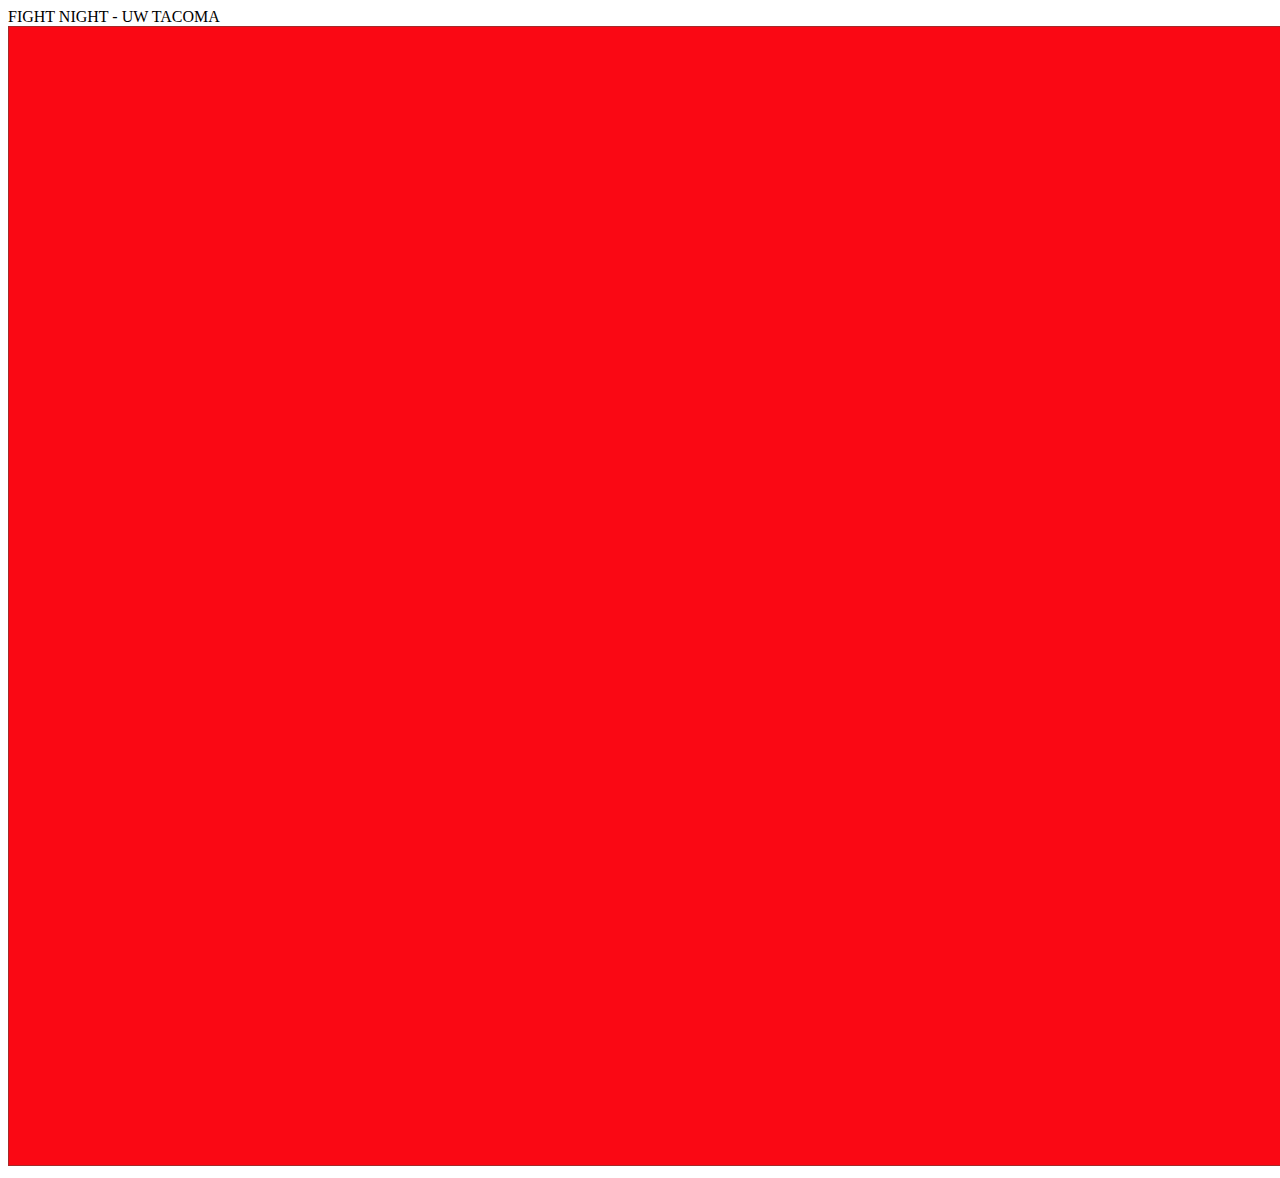
==== index.html @ e5440c9e "updated html file header" ====
<!DOCTYPE html>
<html>
<head>
    <meta charset="utf-8">
    <title>Fight Night</title>
    <script type = 'text/javascript' src="js/GameEngine.js"></script>
    <script type = 'text/javascript' src="js/assets.js"></script>
    <script type = 'text/javascript' src="js/nick.js"></script>
    <script type = 'text/javascript' src="js/main.js"></script>
</head>
<body>
<div>FIGHT NIGHT - UW TACOMA</div>
<canvas id="gameCanvas" tabindex = "1" width="2300" height="1138" style="border: 1px solid brown; background: #fa0814"></canvas>
</body>
</html>
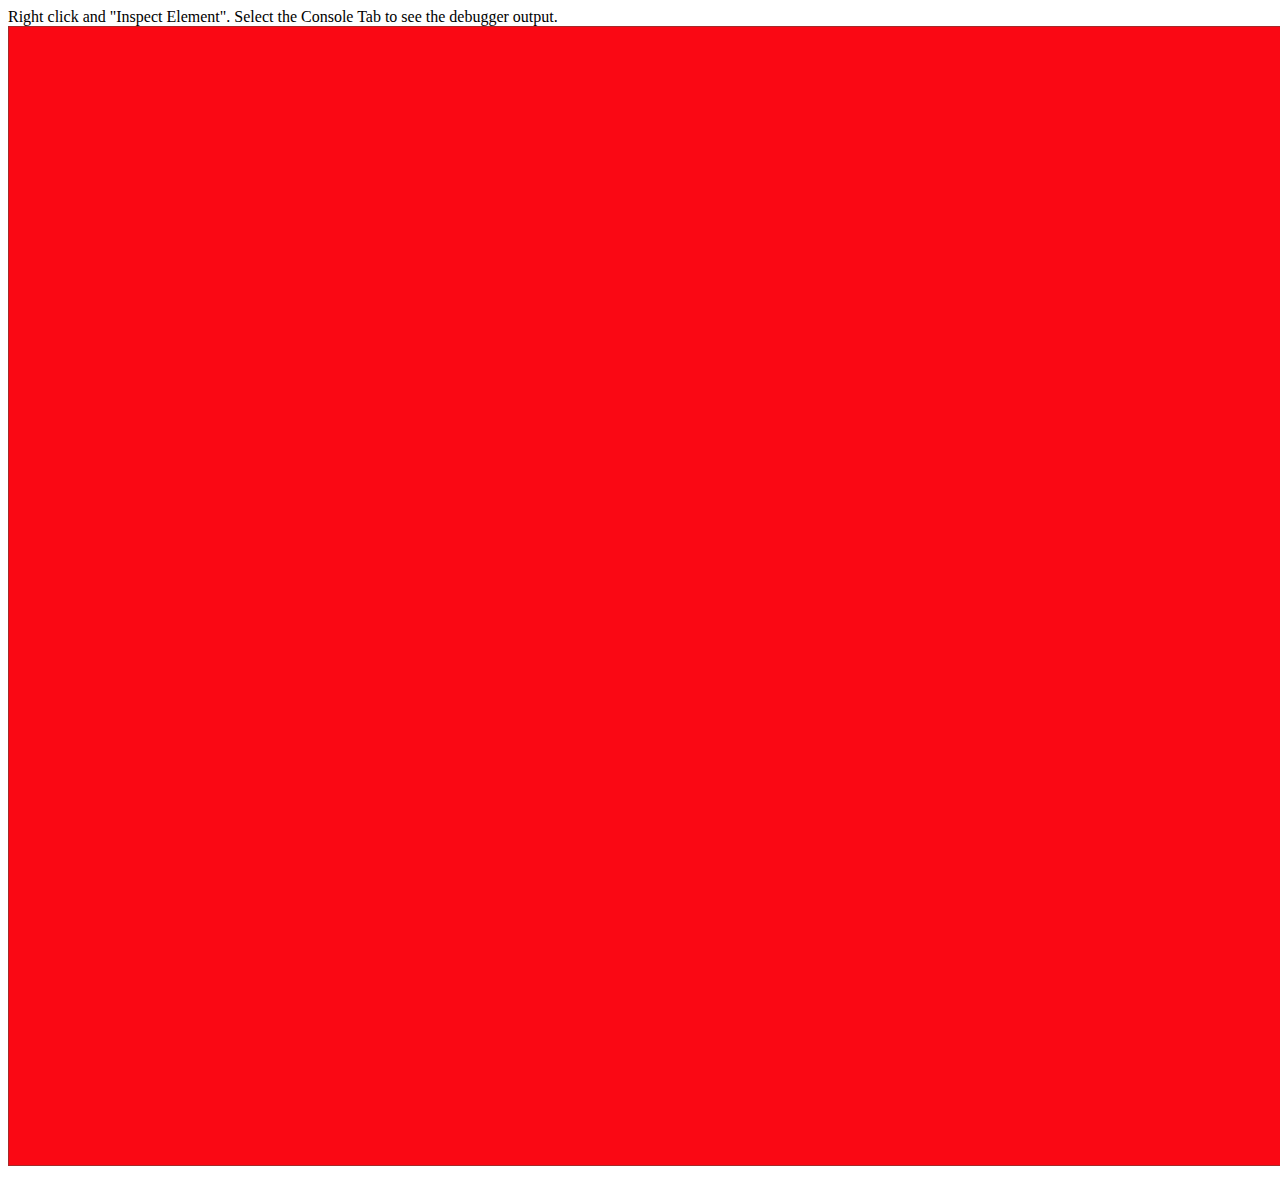
==== commit 9e58ef62: "Added chris to game." ====
--- a/index.html
+++ b/index.html
@@ -6,10 +6,11 @@
     <script type = 'text/javascript' src="js/GameEngine.js"></script>
     <script type = 'text/javascript' src="js/assets.js"></script>
     <script type = 'text/javascript' src="js/nick.js"></script>
+    <script type = 'text/javascript' src="js/chris.js"></script>
     <script type = 'text/javascript' src="js/main.js"></script>
 </head>
 <body>
-<div>FIGHT NIGHT - UW TACOMA</div>
+<div>Right click and "Inspect Element". Select the Console Tab to see the debugger output.</div>
 <canvas id="gameCanvas" tabindex = "1" width="2300" height="1138" style="border: 1px solid brown; background: #fa0814"></canvas>
 </body>
 </html>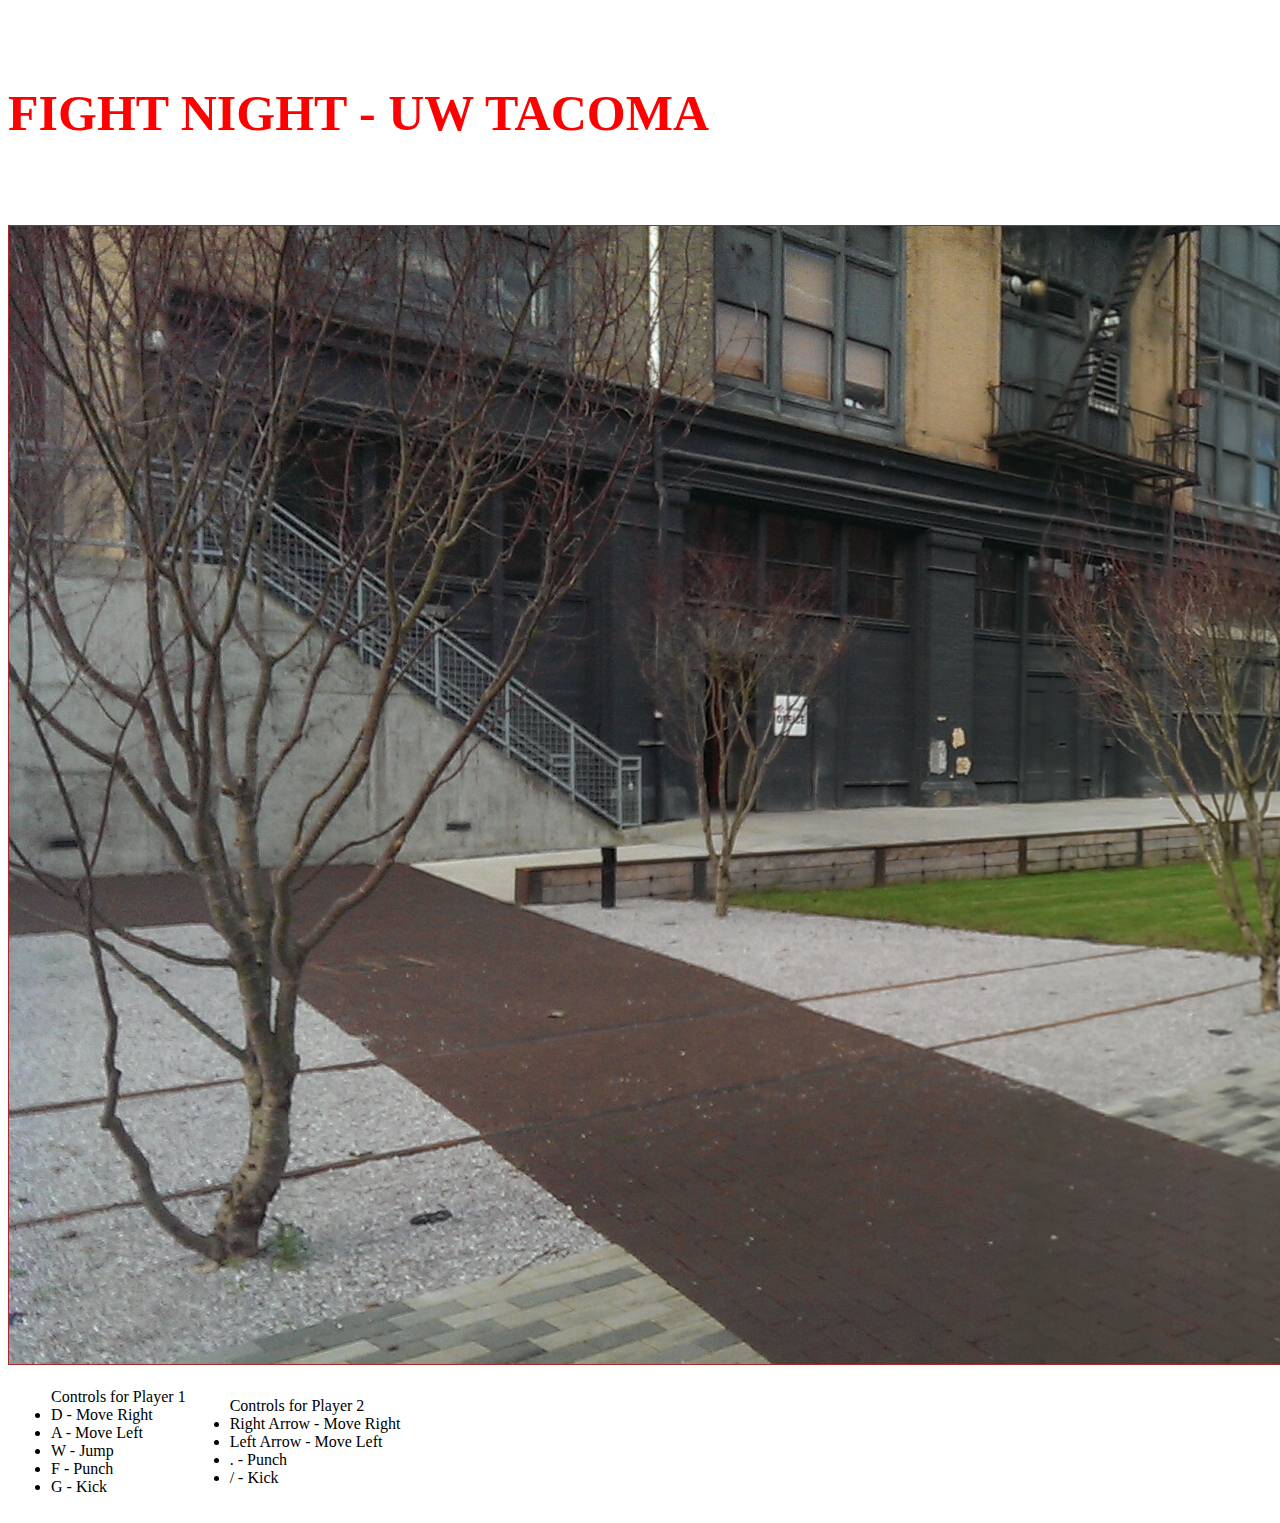
==== commit 2559076e: "init commit" ====
--- a/index.html
+++ b/index.html
@@ -2,15 +2,37 @@
 <html>
 <head>
     <meta charset="utf-8">
+
     <title>Fight Night</title>
     <script type = 'text/javascript' src="js/GameEngine.js"></script>
     <script type = 'text/javascript' src="js/assets.js"></script>
     <script type = 'text/javascript' src="js/nick.js"></script>
     <script type = 'text/javascript' src="js/chris.js"></script>
     <script type = 'text/javascript' src="js/main.js"></script>
+    <link rel="stylesheet" type="text/css" href="canvas.css">
 </head>
 <body>
-<div>Right click and "Inspect Element". Select the Console Tab to see the debugger output.</div>
-<canvas id="gameCanvas" tabindex = "1" width="2300" height="1138" style="border: 1px solid brown; background: #fa0814"></canvas>
+<h5 style="color:red; font-size: 50px">FIGHT NIGHT - UW TACOMA</h5>
+<canvas id="gameCanvas" tabindex = "1" width="2300" height="1138"></canvas>
+<table>
+    <td>
+        <ul>Controls for Player 1
+            <li>D - Move Right</li>
+            <li>A - Move Left</li>
+            <li>W - Jump</li>
+            <li>F - Punch</li>
+            <li>G - Kick</li>
+        </ul>
+    </td>
+    <td>
+        <ul>Controls for Player 2
+            <li>Right Arrow - Move Right</li>
+            <li>Left Arrow - Move Left</li>
+            <li>. - Punch</li>
+            <li>/ - Kick</li>
+        </ul>
+    </td>
+</table>
+<!--<audio autoplay="true" src="./sound/ThemeSong.mp3">-->
 </body>
 </html>--- a/canvas.css
+++ b/canvas.css
@@ -0,0 +1,4 @@
+#gameCanvas {
+    border: 1px solid brown;
+    background: #fa0814;
+}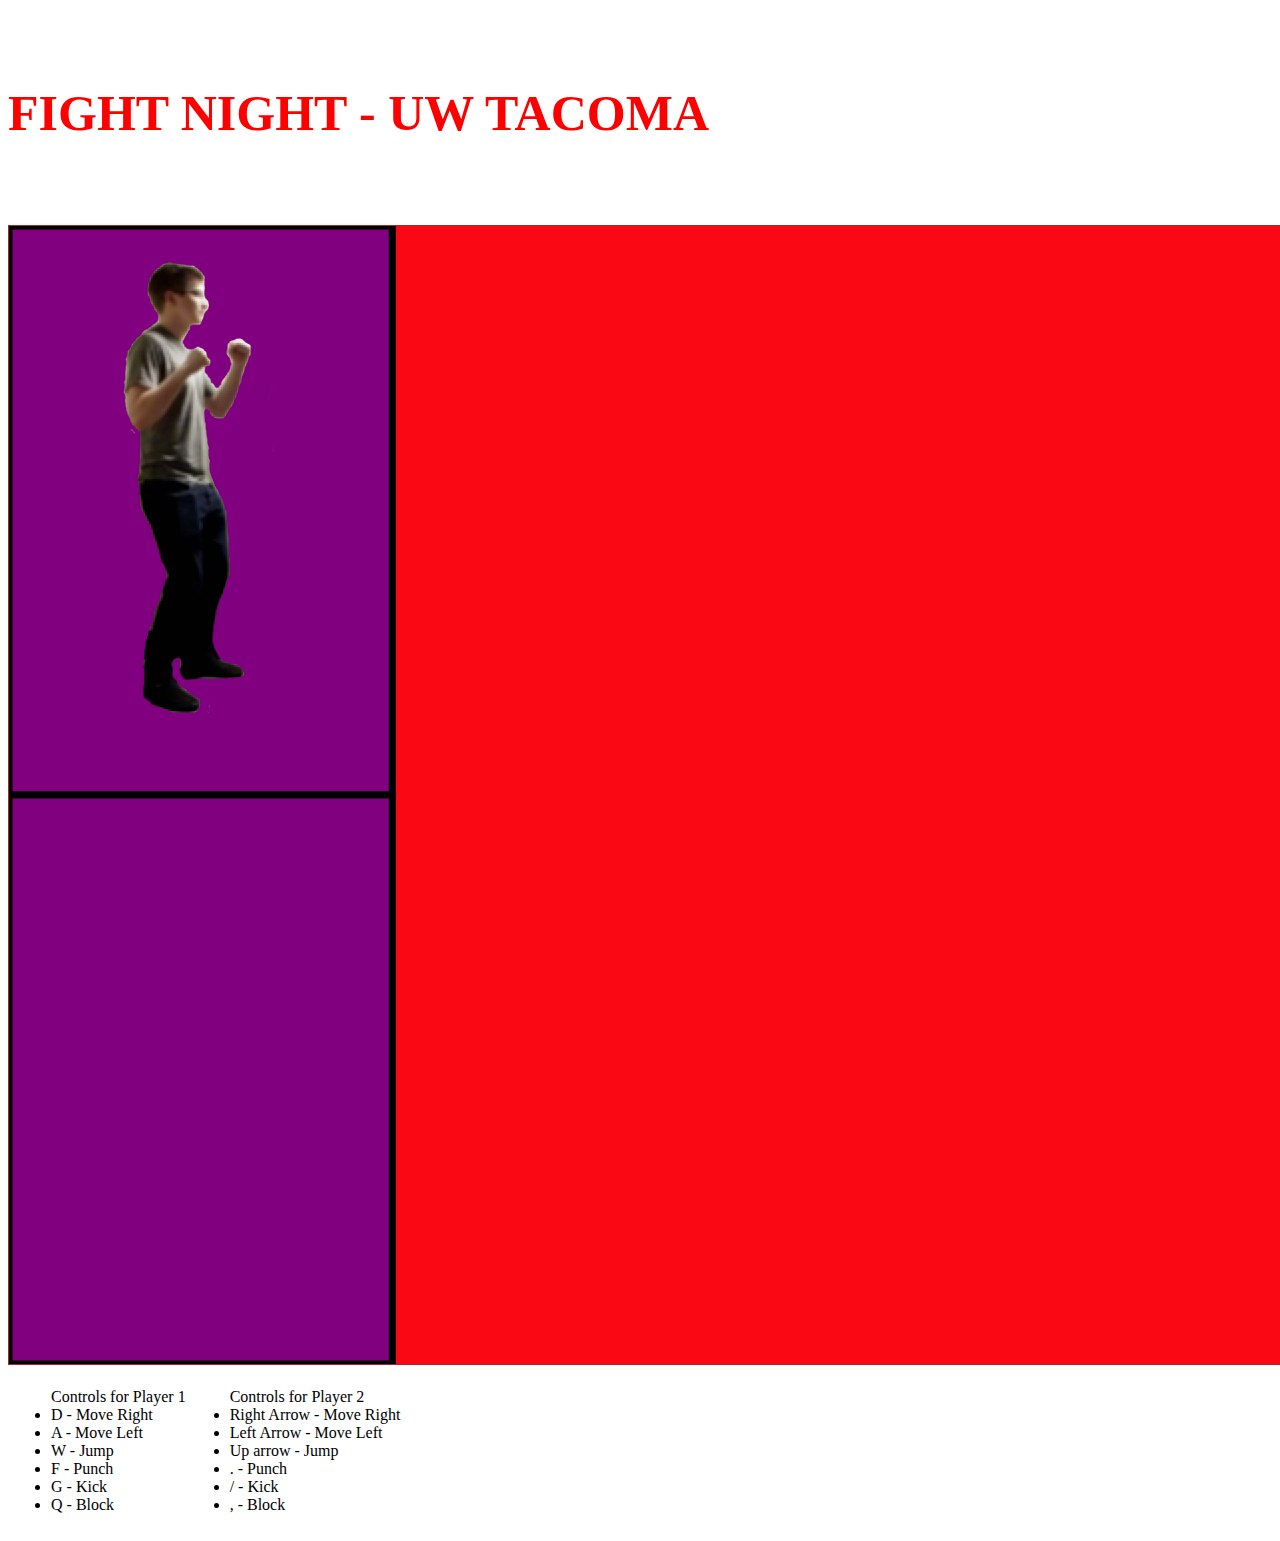
==== commit f6c9addf: "Added a character selection screen that doesn't do much yet. (Press Enter to start the actual game)." ====
--- a/index.html
+++ b/index.html
@@ -4,11 +4,13 @@
     <meta charset="utf-8">
 
     <title>Fight Night</title>
+    <script type = 'text/javascript' src="js/CharacterSelect.js"></script>
     <script type = 'text/javascript' src="js/GameEngine.js"></script>
     <script type = 'text/javascript' src="js/assets.js"></script>
     <script type = 'text/javascript' src="js/nick.js"></script>
     <script type = 'text/javascript' src="js/chris.js"></script>
     <script type = 'text/javascript' src="js/main.js"></script>
+    <script type = 'text/javascript' src="js/HealthBar.js"></script>
     <link rel="stylesheet" type="text/css" href="canvas.css">
 </head>
 <body>
@@ -22,14 +24,17 @@
             <li>W - Jump</li>
             <li>F - Punch</li>
             <li>G - Kick</li>
+            <li>Q - Block</li>
         </ul>
     </td>
     <td>
         <ul>Controls for Player 2
             <li>Right Arrow - Move Right</li>
             <li>Left Arrow - Move Left</li>
+            <li>Up arrow - Jump</li>
             <li>. - Punch</li>
             <li>/ - Kick</li>
+            <li>, - Block</li>
         </ul>
     </td>
 </table>
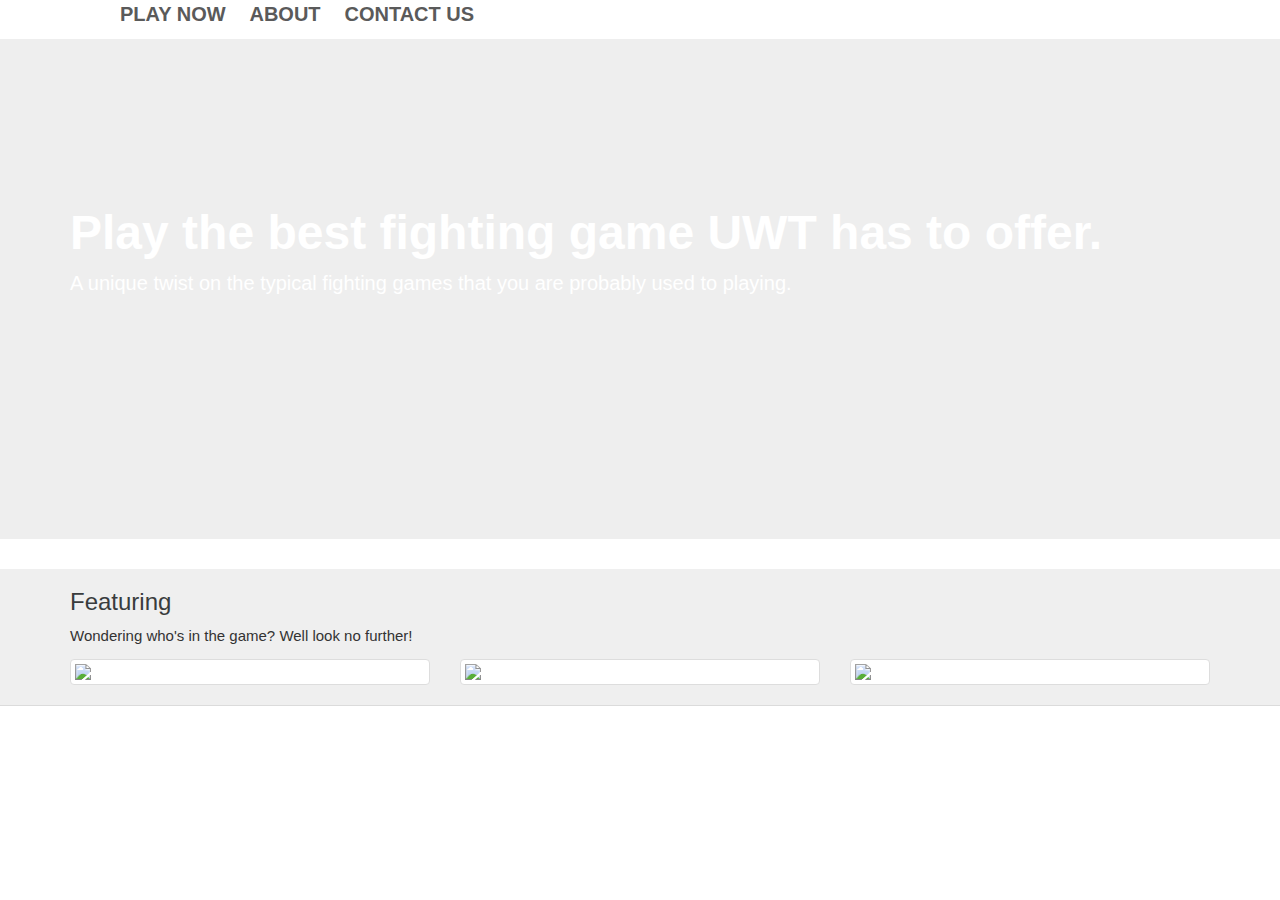
==== commit 3fe94fa7: "Merge pull request #13 from httpNick/master" ====
--- a/index.html
+++ b/index.html
@@ -1,43 +1,75 @@
 <!DOCTYPE html>
 <html>
+
 <head>
     <meta charset="utf-8">
+    <meta http-equiv="X-UA-Compatible" content="IE=edge">
+    <meta name="viewport" content="width=device-width, initial-scale=1">
 
-    <title>Fight Night</title>
-    <script type = 'text/javascript' src="js/CharacterSelect.js"></script>
-    <script type = 'text/javascript' src="js/GameEngine.js"></script>
-    <script type = 'text/javascript' src="js/assets.js"></script>
-    <script type = 'text/javascript' src="js/nick.js"></script>
-    <script type = 'text/javascript' src="js/chris.js"></script>
-    <script type = 'text/javascript' src="js/main.js"></script>
-    <script type = 'text/javascript' src="js/HealthBar.js"></script>
-    <link rel="stylesheet" type="text/css" href="canvas.css">
+    <!-- Latest compiled and minified CSS -->
+    <link rel="stylesheet" href="https://maxcdn.bootstrapcdn.com/bootstrap/3.3.2/css/bootstrap.min.css">
+    <!-- Optional theme -->
+    <link rel="stylesheet" href="https://maxcdn.bootstrapcdn.com/bootstrap/3.3.2/css/bootstrap-theme.min.css">
+    <!-- Loads in Jquery -->
+    <script src="https://ajax.googleapis.com/ajax/libs/jquery/2.1.3/jquery.min.js"></script>
+
+
+    <link rel="stylesheet" href="main.css">
+
 </head>
+
 <body>
-<h5 style="color:red; font-size: 50px">FIGHT NIGHT - UW TACOMA</h5>
-<canvas id="gameCanvas" tabindex = "1" width="2300" height="1138"></canvas>
-<table>
-    <td>
-        <ul>Controls for Player 1
-            <li>D - Move Right</li>
-            <li>A - Move Left</li>
-            <li>W - Jump</li>
-            <li>F - Punch</li>
-            <li>G - Kick</li>
-            <li>Q - Block</li>
+<div class="nav">
+
+    <div class="container">
+        <ul class = "pull-left">
+            <li><a href="game.html">Play Now</a></li>
+            <li><a href="#">About</a></li>
+            <li><a href="#">Contact Us</a></li>
         </ul>
-    </td>
-    <td>
-        <ul>Controls for Player 2
-            <li>Right Arrow - Move Right</li>
-            <li>Left Arrow - Move Left</li>
-            <li>Up arrow - Jump</li>
-            <li>. - Punch</li>
-            <li>/ - Kick</li>
-            <li>, - Block</li>
-        </ul>
-    </td>
-</table>
-<!--<audio autoplay="true" src="./sound/ThemeSong.mp3">-->
+    </div>
+
+</div>
+
+<div class="jumbotron">
+
+    <div class="container">
+        <h1>Play the best fighting game UWT has to offer.</h1>
+        <p>A unique twist on the typical fighting games that you are probably used to playing.</p>
+    </div>
+
+</div>
+
+<div class="featuring">
+
+    <div class="container">
+        <h2>Featuring</h2>
+        <p>Wondering who's in the game? Well look no further!</p>
+
+        <div class="row">
+
+            <div class="col-md-4">
+                <div class="thumbnail">
+                    <img src="websource/Nick.png" >
+                </div>
+            </div>
+
+            <div class="col-md-4">
+                <div class="thumbnail">
+                    <img src="websource/Chris.png" >
+                </div>
+            </div>
+
+            <div class="col-md-4">
+                <div class="thumbnail">
+                    <img src="websource/LC_MoreComing.png" >
+                </div>
+            </div>
+
+        </div>
+
+    </div>
+
+</div>
 </body>
 </html>--- a/main.css
+++ b/main.css
@@ -0,0 +1,59 @@
+#gameCanvas {
+    border: 1px solid brown;
+    background: #fa0814;
+    width:70%;
+    height: 70%;
+}
+
+.nav a {
+    color: #5a5a5a;
+    font-size: 20px;
+    font-weight: bold;
+    padding: 14px 10px;
+    text-transform: uppercase;
+}
+
+.nav li {
+    display: inline;
+}
+
+.jumbotron {
+    background-image: url(websource/UWT%202.jpg), url(websource/UWT.jpg);
+    height: 500px;
+    background-repeat: repeat-y;
+    background-position: top left, top right;
+    background-size: contain;
+}
+
+.jumbotron .container {
+    position: relative;
+    top:100px;
+}
+
+.jumbotron h1 {
+    color: #fff;
+    font-size: 48px;
+    font-family: 'Shift', sans-serif;
+    font-weight: bold;
+}
+
+.jumbotron p {
+    font-size: 20px;
+    color: #fff;
+}
+
+.featuring {
+    background-color: #efefef;
+    border-bottom: 1px solid #dbdbdb;
+}
+
+.featuring h2{
+    color: #393c3d;
+    font-size: 24px;
+}
+
+.featuring p{
+
+    font-size: 15px;
+    margin-bottom: 13px;
+}
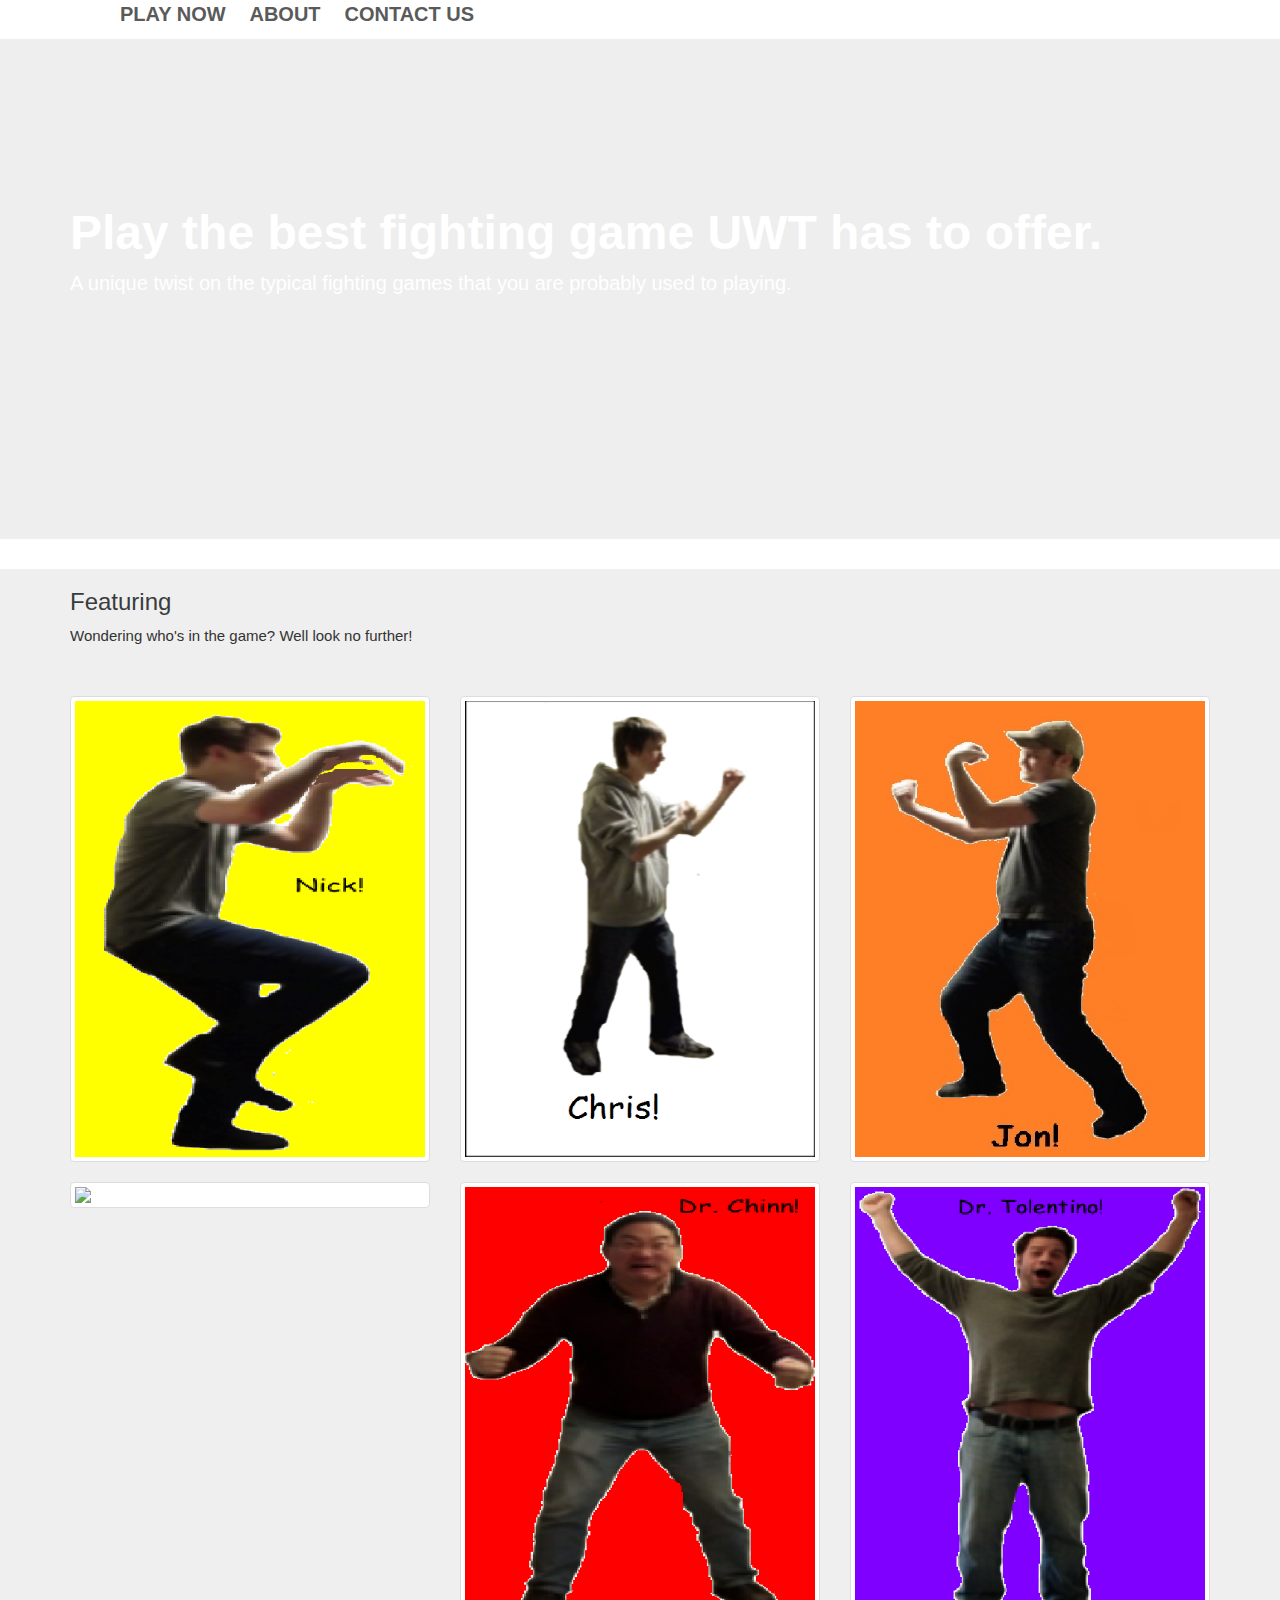
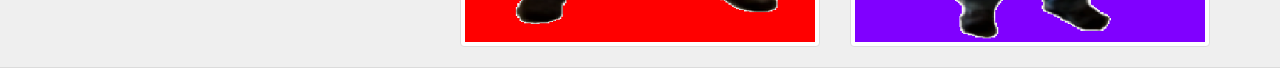
==== commit 078afeb6: "added more to index" ====
--- a/index.html
+++ b/index.html
@@ -23,7 +23,7 @@
 
     <div class="container">
         <ul class = "pull-left">
-            <li><a href="game.html">Play Now</a></li>
+            <li><a href="selection.html">Play Now</a></li>
             <li><a href="#">About</a></li>
             <li><a href="#">Contact Us</a></li>
         </ul>
@@ -59,13 +59,26 @@
                     <img src="websource/Chris.png" >
                 </div>
             </div>
-
             <div class="col-md-4">
                 <div class="thumbnail">
-                    <img src="websource/LC_MoreComing.png" >
+                    <img src="websource/Jon.png" >
                 </div>
             </div>
-
+            <div class="col-md-4">
+                <div class="thumbnail">
+                    <img src="websource/Matt.png" >
+                </div>
+            </div>
+            <div class="col-md-4">
+                <div class="thumbnail">
+                    <img src="websource/DrChinn.png" >
+                </div>
+            </div>
+            <div class="col-md-4">
+                <div class="thumbnail">
+                    <img src="websource/DrT.png" >
+                </div>
+            </div>
         </div>
 
     </div>
--- a/main.css
+++ b/main.css
@@ -16,6 +16,11 @@
 .nav li {
     display: inline;
 }
+
+.row {
+    margin-top: 50px;
+}
+
 
 .jumbotron {
     background-image: url(websource/UWT%202.jpg), url(websource/UWT.jpg);
@@ -57,3 +62,67 @@
     font-size: 15px;
     margin-bottom: 13px;
 }
+
+/* Nick's CSS junk down here. */
+.box {
+    /*margin-top: 60px;*/
+    /*margin-left: 20px;*/
+    position: relative;
+    /* 'http://www.teacherfiles.com/clipart/xbackgrounds/lined_paper_light.jpg'
+    background-image:url("websource/Chris.png"); */
+    background-color: grey;
+    width: 200px;
+    height: 255px;
+    float: left;
+    border: 6px solid #338CC3;
+    text-align: center;
+    /*Non hover*/
+}
+
+
+.link-spanner{
+    position:absolute;
+    width:100%;
+    height:100%;
+    top:0;
+    left: 0;
+    z-index: 1;
+
+    /* edit: fixes overlap error in IE7/8,
+       make sure you have an empty gif
+    background-image: url('empty.gif');*/
+}
+
+.box:hover{
+    width: 250px;
+
+    /* Add extra 52px to normal height. Then, 1/2 of that is for top and the other half is for bottom. */
+    height: 320px;
+
+    /* Below we are using -26px ( 1/2 of total "extra' used for height). */
+    margin-top: 25px;
+
+    /* Make the border color lighter/brighter than non-hover color */
+    border: 6px solid #52B5D5;
+
+    /* Add drop shadow effect */
+    /*   http://www.webestools.com/css3-box-shadow-generator-css-property-easy-shadows-div-html5-drop-shadow-moz-webkit-shadow-maker.html   */
+    -moz-box-shadow:0px 0px 50px 0px #000000;
+    -webkit-box-shadow:0px 0px 50px 0px #000000;
+    box-shadow:0px 0px 50px 0px #000000;
+
+    /* Add curved corners via CSS3 Border radius to popped item that mimic original website effect */
+    /*   http://border-radius.com/    */
+    -webkit-border-top-left-radius: 10px;
+    -webkit-border-top-right-radius: 10px;
+    -moz-border-radius-topleft: 10px;
+    -moz-border-radius-topright: 10px;
+    border-top-left-radius: 10px;
+    border-top-right-radius: 10px;
+
+    /* Give it a higher z-index to it's on top of adjacent items near it. */
+    z-index: 10;
+}
+
+
+
